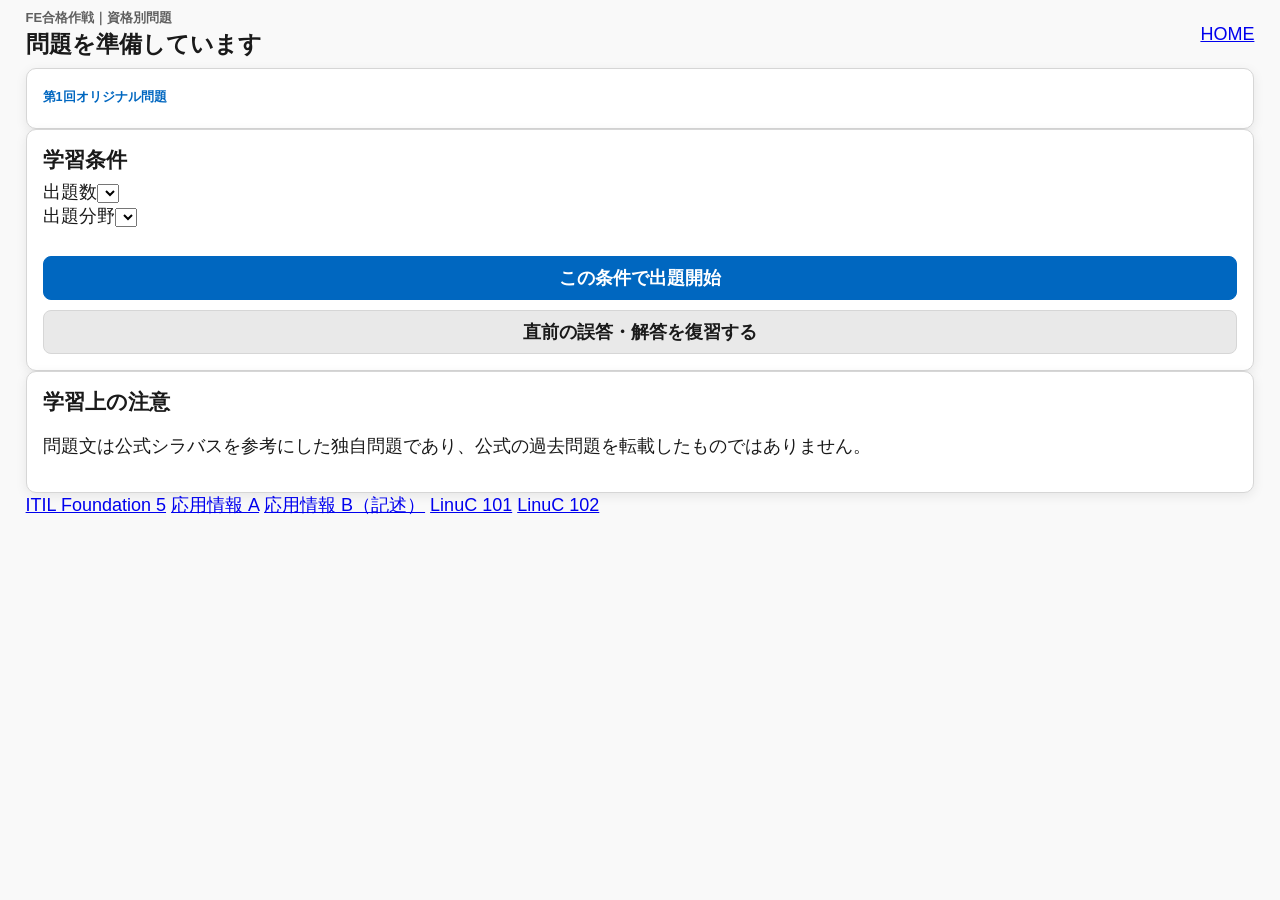
==== cert_quiz.html @ 1ab3b7d3 "feat(quiz): create reusable certificate practice and review page" ====
<!doctype html>
<html lang="ja">
<head>
  <meta charset="utf-8">
  <meta name="viewport" content="width=device-width,initial-scale=1,viewport-fit=cover">
  <meta name="theme-color" content="#0078d4">
  <meta name="apple-mobile-web-app-capable" content="yes">
  <title>資格別予測問題 | FE合格作戦</title>
  <link rel="stylesheet" href="./styles.css">
  <link rel="stylesheet" href="./cert_quiz.css">
</head>
<body>
<div class="app-shell cert-shell">
<header class="app-header"><div><p class="eyebrow">FE合格作戦｜資格別問題</p><h1 id="certTitle">問題を準備しています</h1></div><a class="cert-home" href="./index.html">HOME</a></header>
<main>
<section id="certSetupView" class="cert-view">
  <div class="hero-card">
    <span class="mode-kicker" id="certTag">第1回オリジナル問題</span>
    <h2 id="certSubtitle"></h2>
    <p id="certOfficial"></p>
  </div>
  <div class="stats-card cert-form">
    <h3>学習条件</h3>
    <div class="cert-field"><label for="certCount">出題数</label><select id="certCount"></select></div>
    <div class="cert-field"><label for="certCategory">出題分野</label><select id="certCategory"></select></div>
    <p id="certPreview" class="cert-info" aria-live="polite"></p>
    <button id="certStartBtn" class="primary full" type="button">この条件で出題開始</button>
    <button id="certReviewBtn" class="secondary full" type="button">直前の誤答・解答を復習する</button>
  </div>
  <div class="stats-card cert-form">
    <h3>学習上の注意</h3>
    <p id="certNotice" class="cert-info"></p>
    <p class="cert-info">問題文は公式シラバスを参考にした独自問題であり、公式の過去問題を転載したものではありません。</p>
  </div>
  <div class="cert-links">
    <a href="./cert_quiz.html?cert=itil5">ITIL Foundation 5</a>
    <a href="./cert_quiz.html?cert=ap_a">応用情報 A</a>
    <a href="./cert_quiz.html?cert=ap_b">応用情報 B（記述）</a>
    <a href="./cert_quiz.html?cert=linuc101">LinuC 101</a>
    <a href="./cert_quiz.html?cert=linuc102">LinuC 102</a>
  </div>
</section>
<section id="certExamView" class="cert-view" hidden>
  <div class="cert-toolbar"><span id="certProgress"></span><span id="certTimer" role="timer"></span></div>
  <div class="cert-progress"><div id="certProgressBar"></div></div>
  <article class="question-card cert-question">
    <div class="meta"><span class="badge" id="certBadge">科目</span><span class="badge soft" id="certTopic">分野</span></div>
    <h2 id="certQuestionText"></h2>
    <div id="certAnswers" class="options" role="group" aria-label="選択肢"></div>
    <div id="certWritten" hidden>
      <label for="certWrittenAnswer">記述解答</label>
      <textarea id="certWrittenAnswer" rows="6" placeholder="根拠・計算式を含めて記入してください"></textarea>
      <p class="cert-info">記述式は模範解答と自己照合する方式です。自動採点しません。</p>
    </div>
  </article>
  <div class="cert-navigation">
    <button id="certPrevBtn" class="secondary" type="button">前の問題</button>
    <button id="certNextBtn" class="primary" type="button">次の問題</button>
  </div>
  <button id="certSubmitBtn" class="submit" type="button">回答を提出して結果を確認</button>
  <button id="certAbortBtn" class="secondary full" type="button">学習条件に戻る（入力は保存）</button>
</section>
<section id="certResultView" class="cert-view" hidden>
  <div class="stats-card">
    <h2 id="certResultTitle">学習結果</h2>
    <div id="certResultSummary"></div>
  </div>
  <div id="certWrongList" class="cert-wrong-list"></div>
  <button id="certRetryWrongBtn" class="primary full" type="button" hidden>間違えた問題だけ再出題</button>
  <button id="certResultHomeBtn" class="secondary full" type="button">学習条件へ戻る</button>
</section>
</main>
</div>
<script src="./cert_questions.js"></script>
<script src="./cert_quiz.js"></script>
</body>
</html>
---- styles.css ----
:root{color-scheme:light dark;--bg:#f3f3f3;--surface:#ffffff;--surface-2:#f9f9f9;--text:#1a1a1a;--muted:#5f5f5f;--border:#d6d6d6;--button:#e9e9e9;--button-text:#1a1a1a;--accent:#0067c0;--accent-hover:#005a9e;--accent-text:#ffffff;--selected:#e5f1fb;--selected-border:#0067c0;--code-bg:#202020;--code-text:#f5f5f5;--success:#dff6dd;--success-border:#0f7b0f;--danger:#fde7e9;--danger-border:#c42b1c;--review:#ffb900;--warning-bg:#fff4ce;--warning-text:#6a4b00;--shadow:0 3px 12px rgba(0,0,0,.08)}
@media(prefers-color-scheme:dark){:root{--bg:#202020;--surface:#2b2b2b;--surface-2:#252525;--text:#ffffff;--muted:#c8c8c8;--border:#505050;--button:#3b3b3b;--button-text:#ffffff;--accent:#60cdff;--accent-hover:#75d5ff;--accent-text:#001018;--selected:#18384a;--selected-border:#60cdff;--code-bg:#111111;--code-text:#f5f5f5;--success:#143d20;--success-border:#6ccb5f;--danger:#4a1d1d;--danger-border:#ff99a4;--review:#fce100;--warning-bg:#4b3a00;--warning-text:#fff4ce;--shadow:0 3px 14px rgba(0,0,0,.28)}}
*{box-sizing:border-box}html{font-size:18px;background:var(--bg);color:var(--text)}body{margin:0;background:var(--bg);color:var(--text);font-family:"Segoe UI Variable","Segoe UI",-apple-system,BlinkMacSystemFont,"Hiragino Sans","Yu Gothic",sans-serif}.app-shell{max-width:760px;margin:0 auto;background:var(--surface-2);padding:env(safe-area-inset-top) 16px calc(12px + env(safe-area-inset-bottom));min-height:100dvh}.app-header{display:flex;justify-content:space-between;align-items:center;padding:10px 0 8px}.eyebrow{margin:0;color:var(--muted);font-size:.72rem;font-weight:700}.app-header h1{margin:.05rem 0 0;font-size:1.3rem}.icon-btn{border:1px solid var(--border);background:var(--button);color:var(--button-text);border-radius:8px;width:42px;height:42px;font-size:1.1rem;box-shadow:0 1px 3px rgba(0,0,0,.12)}.progress-row{display:flex;justify-content:space-between;font-size:.76rem;color:var(--muted);margin-bottom:5px}.progress{height:7px;background:var(--border);border-radius:999px;overflow:hidden;margin-bottom:9px}.progress div{height:100%;width:0;background:var(--accent);transition:width .2s}.question-card{background:var(--surface);color:var(--text);border:1px solid var(--border);border-radius:10px;padding:14px 16px;box-shadow:var(--shadow)}.meta{display:flex;gap:6px;flex-wrap:wrap;margin-bottom:8px}.badge{font-size:.66rem;font-weight:700;background:var(--accent);color:var(--accent-text);padding:4px 8px;border-radius:999px}.badge.soft{background:var(--button);color:var(--button-text);border:1px solid var(--border)}.badge.warn{background:var(--warning-bg);color:var(--warning-text);border:1px solid var(--border)}.question-card h2{font-size:1rem;line-height:1.45;margin:0 0 10px}.code-block{font-size:.78rem;line-height:1.35;white-space:pre;overflow-x:auto;background:var(--code-bg);color:var(--code-text);border-radius:8px;padding:9px 11px;margin:0 0 10px;max-height:145px}.options{display:grid;gap:7px}.option-btn{width:100%;text-align:left;border:1px solid var(--border);background:var(--surface);color:var(--text);border-radius:8px;padding:9px 11px;font-size:.9rem;line-height:1.3;min-height:43px}.option-btn:hover{background:var(--button)}.option-btn.selected{border:2px solid var(--selected-border);background:var(--selected);font-weight:700}.option-btn.correct-choice{border:2px solid var(--success-border);background:var(--success);font-weight:700}.option-btn.wrong-choice{border:2px solid var(--danger-border);background:var(--danger)}.option-btn:disabled{color:var(--text);opacity:1}.choice-letter{display:inline-flex;width:26px;height:26px;align-items:center;justify-content:center;border-radius:6px;background:var(--button);color:var(--button-text);margin-right:8px;font-weight:800}.selected .choice-letter,.correct-choice .choice-letter{background:var(--accent);color:var(--accent-text)}.review-row{display:flex;align-items:center;gap:8px;margin-top:9px;padding-top:8px;border-top:1px solid var(--border);font-size:.78rem}.review-row input{width:19px;height:19px;accent-color:var(--accent)}.nav-row{display:grid;grid-template-columns:1fr 1fr;gap:9px;margin-top:8px}button{font:inherit}.primary,.secondary,.submit{border-radius:8px;padding:9px;font-weight:700;min-height:43px}.primary,.submit{border:1px solid var(--accent);background:var(--accent);color:var(--accent-text)}.primary:hover,.submit:hover{background:var(--accent-hover)}.secondary{border:1px solid var(--border);background:var(--button);color:var(--button-text)}.submit{width:100%;margin-top:7px}.full{width:100%;margin-top:10px}.result-view,.overview-view{background:var(--surface);color:var(--text);border:1px solid var(--border);border-radius:10px;padding:16px;box-shadow:var(--shadow)}.result-view textarea{width:100%;height:360px;font-size:.9rem;line-height:1.5;border:1px solid var(--border);border-radius:8px;padding:12px;background:var(--surface-2);color:var(--text)}.overview-head{display:flex;justify-content:space-between;align-items:center}.overview-grid{display:grid;grid-template-columns:repeat(5,1fr);gap:8px;margin-top:12px}.overview-item{border:1px solid var(--border);border-radius:8px;background:var(--surface);color:var(--text);padding:10px 4px;font-weight:800}.overview-item.answered{background:var(--success)}.overview-item.review{outline:3px solid var(--review)}.overview-item.current{background:var(--accent);color:var(--accent-text);border-color:var(--accent)}.toast{position:fixed;left:50%;bottom:calc(20px + env(safe-area-inset-bottom));transform:translateX(-50%);background:var(--text);color:var(--surface);padding:10px 15px;border-radius:999px;font-size:.8rem;z-index:20}
.home-view{display:grid;gap:12px}.hero-card,.stats-card{background:var(--surface);border:1px solid var(--border);border-radius:10px;padding:16px;box-shadow:var(--shadow)}.hero-card h2,.stats-card h3{margin:0 0 6px}.hero-card p{margin:0;color:var(--muted);font-size:.9rem;line-height:1.5}.mode-grid{display:grid;grid-template-columns:1fr 1fr;gap:12px}.mode-card{min-height:160px;text-align:left;display:flex;flex-direction:column;gap:8px;justify-content:center;border:1px solid var(--border);border-radius:10px;background:var(--surface);color:var(--text);padding:18px;box-shadow:var(--shadow)}.mode-card strong{font-size:1.15rem}.mode-card span:last-child{font-size:.8rem;color:var(--muted);line-height:1.45}.mode-kicker{font-size:.7rem;font-weight:800;color:var(--accent)}.accent-card{border:2px solid var(--accent);background:var(--selected)}.stats-row{display:flex;justify-content:space-between;padding:8px 0;border-top:1px solid var(--border);font-size:.88rem}.stats-row:first-of-type{margin-top:8px}
.drill-card{position:relative}.drill-progress div{transition:width .15s}.timer-badge{margin-left:auto;display:inline-flex;align-items:center;justify-content:center;width:34px;height:34px;border-radius:50%;background:var(--accent);color:var(--accent-text);font-weight:800;font-size:1rem}.timer-badge.expired{background:var(--warning-bg);color:var(--warning-text);border:1px solid var(--review)}.drill-label{margin:4px 0 5px;color:var(--muted);font-size:.75rem;font-weight:700}.drill-prompt{font-size:1.25rem!important;line-height:1.45!important;margin-bottom:14px!important}.feedback{margin-top:10px;padding:12px;border-radius:8px;background:var(--surface-2);border:1px solid var(--border)}.feedback strong{font-size:.95rem}.feedback p{margin:6px 0 0;font-size:.82rem;line-height:1.45}.feedback .contrast{color:var(--muted);border-top:1px solid var(--border);padding-top:7px}.exam-example{margin-top:10px;padding:10px;border:1px solid var(--selected-border);border-radius:8px;background:var(--selected)}.exam-example-label{display:inline-block;font-size:.72rem;font-weight:800;color:var(--accent);margin-bottom:4px}.exam-example p{white-space:pre-line;margin:0;font-size:.84rem;line-height:1.5}.result-summary{text-align:center;padding:10px 0}.score-big{font-size:2.2rem;font-weight:800;color:var(--accent)}
@media (min-width:769px){html,body{min-height:768px}.app-shell{height:768px;min-height:768px;max-height:768px;overflow-y:auto}.question-card{max-height:540px;overflow-y:auto}}
@media (max-width:768px){html,body{min-height:100%;height:auto;overflow-y:auto;-webkit-overflow-scrolling:touch}.app-shell{width:100%;max-width:none;min-height:100dvh;height:auto;max-height:none;overflow:visible;padding-left:12px;padding-right:12px}.app-header{padding-top:7px;padding-bottom:5px;position:sticky;top:0;z-index:10;background:var(--surface-2)}.question-card{max-height:none;overflow:visible}.question-card h2{font-size:.96rem}.option-btn{font-size:.88rem;padding:8px 10px;min-height:41px}.nav-row{margin-top:6px}.submit{margin-top:5px}.result-view,.overview-view{height:auto;max-height:none;overflow:visible}.result-view textarea{height:50dvh;min-height:260px}.mode-grid{grid-template-columns:1fr}.mode-card{min-height:120px;padding:14px}.hero-card,.stats-card{padding:13px}.drill-card{max-height:none;overflow:visible}.home-view,.drill-view,.drill-result-view{padding-bottom:calc(24px + env(safe-area-inset-bottom))}}
@media(max-width:380px){html{font-size:16px}.overview-grid{grid-template-columns:repeat(4,1fr)}.question-card{padding:11px 12px}.options{gap:5px}.option-btn{min-height:38px;padding:7px 9px}.mode-card{min-height:105px}}
.cram-mode-card{grid-column:1/-1;min-height:112px;border:2px solid var(--review);background:var(--warning-bg)}.cram-mode-card .mode-kicker{color:var(--warning-text)}.cram-instruction{margin:2px 0 8px;color:var(--muted);font-size:.78rem}.cram-title{font-size:1.25rem!important;margin:8px 0 16px!important}.cram-answer{display:grid;gap:8px;margin-top:10px}.cram-judge{display:grid;grid-template-columns:1fr 1fr;gap:9px;margin-top:12px}.exam-tips{border:1px solid var(--review);border-radius:8px;background:var(--warning-bg);color:var(--warning-text);padding:11px}.exam-tips strong{font-size:.84rem}.exam-tips p{margin:5px 0 0;font-size:.78rem;line-height:1.5}
.b-mode-card{grid-column:1/-1;min-height:112px;border:2px solid var(--danger-border);background:var(--danger)}.b-mode-card .mode-kicker{color:var(--danger-border)}
.exam-section-bar{display:grid;grid-template-columns:1fr 1fr auto auto;gap:7px;align-items:stretch;margin-bottom:9px}.section-btn{border:1px solid var(--border);border-radius:8px;background:var(--button);color:var(--button-text);padding:6px 8px;font-size:.78rem;font-weight:800;line-height:1.15}.section-btn small{font-size:.62rem;font-weight:600;color:var(--muted)}.section-btn.active{border:2px solid var(--accent);background:var(--selected);color:var(--accent)}.exam-timer{min-width:88px;border:1px solid var(--border);border-radius:8px;background:var(--surface);padding:5px 8px;display:flex;flex-direction:column;align-items:center;justify-content:center}.exam-timer small{font-size:.58rem;color:var(--muted)}.exam-timer strong{font-variant-numeric:tabular-nums;font-size:1rem;color:var(--accent)}.exam-timer strong.expired{color:var(--danger-border)}.timer-reset{border:1px solid var(--border);border-radius:8px;background:var(--button);color:var(--button-text);padding:4px 7px;display:flex;flex-direction:column;align-items:center;justify-content:center;font-weight:800}.timer-reset small{font-size:.52rem;white-space:nowrap}
.figure-block{margin:0 0 11px;padding:10px;border:1px solid var(--border);border-radius:8px;background:#fff;color:#111;overflow-x:auto}.figure-block svg{display:block;width:100%;height:auto;max-height:230px}.figure-block table{width:100%;border-collapse:collapse;font-size:.76rem;text-align:center}.figure-block th,.figure-block td{border:1px solid #555;padding:7px 5px}.figure-block th{background:#eee;font-weight:800}.figure-caption{margin:0 0 7px;font-size:.7rem;color:#444;font-weight:700}
@media(max-width:380px){.exam-section-bar{grid-template-columns:1fr 1fr}.exam-timer{grid-column:1/2;flex-direction:row;gap:8px;min-height:36px}.timer-reset{grid-column:2/3;flex-direction:row;gap:5px}.cram-mode-card{grid-column:auto}}
.question-card h2{white-space:pre-line}
.code-block{max-height:none;overflow:visible;white-space:pre-wrap;overflow-wrap:anywhere}
@media (min-width:769px){html,body{height:auto;overflow-y:auto}.app-shell{height:auto;min-height:100dvh;max-height:none;overflow:visible}.question-card{max-height:none;overflow:visible}}
[hidden]{display:none!important}.app-shell{padding-bottom:calc(84px + env(safe-area-inset-bottom))}.bottom-tabs{position:fixed;left:50%;bottom:0;z-index:30;transform:translateX(-50%);width:min(760px,100%);display:grid;grid-template-columns:repeat(4,1fr);gap:4px;padding:7px 10px calc(7px + env(safe-area-inset-bottom));background:var(--surface);border-top:1px solid var(--border);box-shadow:0 -3px 12px rgba(0,0,0,.12)}.tab-btn{border:0;border-radius:8px;background:transparent;color:var(--muted);min-height:50px;display:flex;flex-direction:column;align-items:center;justify-content:center;gap:2px}.tab-btn span{font-size:1rem;font-weight:800}.tab-btn small{font-size:.66rem;font-weight:700}.tab-btn.active{background:var(--selected);color:var(--accent)}.stats-view{padding-top:4px;display:grid;gap:12px}.comparison-section{background:var(--surface);border:1px solid var(--border);border-radius:10px;padding:14px;box-shadow:var(--shadow)}.comparison-heading{display:flex;align-items:flex-end;justify-content:space-between;gap:10px}.comparison-heading h2{margin:2px 0 0;font-size:1.08rem}.comparison-count{font-size:.72rem;color:var(--muted);font-weight:700}.comparison-lead{margin:8px 0 11px;color:var(--muted);font-size:.78rem;line-height:1.5}.comparison-filters{display:flex;gap:6px;overflow-x:auto;padding:1px 0 9px;scrollbar-width:none}.comparison-filters::-webkit-scrollbar{display:none}.filter-chip{flex:0 0 auto;border:1px solid var(--border);border-radius:999px;padding:6px 11px;background:var(--button);color:var(--button-text);font-size:.72rem;font-weight:700}.filter-chip.active{border-color:var(--accent);background:var(--accent);color:var(--accent-text)}.comparison-list{display:grid;gap:8px}.comparison-card{border:1px solid var(--border);border-radius:9px;background:var(--surface-2);overflow:hidden}.comparison-card.priority{border-left:4px solid var(--review)}.comparison-card summary{list-style:none;cursor:pointer;padding:11px 12px;display:flex;align-items:center;justify-content:space-between;gap:10px}.comparison-card summary::-webkit-details-marker{display:none}.comparison-card summary span{display:flex;align-items:center;gap:6px;flex-wrap:wrap}.comparison-card summary small{font-size:.65rem;color:var(--muted);border:1px solid var(--border);border-radius:999px;padding:2px 6px}.comparison-card summary em{font-style:normal;font-size:.63rem;font-weight:800;color:var(--warning-text);background:var(--warning-bg);border-radius:999px;padding:3px 7px}.comparison-card summary strong{width:100%;font-size:.88rem}.comparison-card summary i{font-style:normal;color:var(--accent);font-size:1.2rem;font-weight:700}.comparison-body{border-top:1px solid var(--border);padding:10px 12px 12px;display:grid;gap:8px}.comparison-term{border-left:3px solid var(--accent);padding:4px 8px;background:var(--surface)}.comparison-term strong{font-size:.86rem}.comparison-term p{margin:3px 0;font-size:.78rem;line-height:1.45}.comparison-term span{display:block;color:var(--accent);font-size:.72rem;font-weight:700}.memory-tip{background:var(--selected);border:1px solid var(--selected-border);border-radius:7px;padding:8px 10px}.memory-tip b{font-size:.72rem;color:var(--accent)}.memory-tip p{margin:3px 0 0;font-size:.77rem;line-height:1.45}.comparison-drill{width:100%;margin-top:1px;font-size:.78rem}
.guide-mode-card{grid-column:1/-1;min-height:112px;border:2px solid var(--accent);background:var(--selected)}.b-guide-view{display:grid;gap:12px}.guide-hero,.guide-card{background:var(--surface);border:1px solid var(--border);border-radius:10px;padding:14px;box-shadow:var(--shadow)}.guide-hero h2{margin:3px 0 7px;font-size:1.12rem}.guide-hero p:last-child,.guide-card p{margin:0;color:var(--muted);font-size:.8rem;line-height:1.55}.guide-list{display:grid;gap:9px}.guide-card h3{margin:0 0 6px;font-size:.95rem}.guide-card .guide-formula{margin:0 0 7px;padding:8px 10px;border-radius:7px;background:var(--code-bg);color:var(--code-text);font-family:ui-monospace,SFMono-Regular,Consolas,monospace;font-size:.78rem;font-weight:700;overflow-wrap:anywhere}

/* 利用中のブラウザ領域へ追従し、内部スクロールを作らない */
.app-shell{width:100%;max-width:none;margin:0;padding-left:clamp(12px,2vw,32px);padding-right:clamp(12px,2vw,32px)}
.bottom-tabs{left:0;transform:none;width:100%;grid-template-columns:repeat(6,minmax(0,1fr));padding-left:clamp(4px,2vw,32px);padding-right:clamp(4px,2vw,32px)}
.tab-btn{text-decoration:none;min-width:0}
@media (min-width:769px){.mode-grid{grid-template-columns:repeat(3,minmax(0,1fr))}.mode-card,.python-mode-card,.cram-mode-card,.b-mode-card,.guide-mode-card{grid-column:auto}.guide-list{grid-template-columns:repeat(2,minmax(0,1fr))}}
@media (max-width:520px){.bottom-tabs{gap:1px}.tab-btn{padding:4px 1px}.tab-btn span{font-size:.88rem}.tab-btn small{font-size:.56rem}}
.bottom-tabs.four-tabs{grid-template-columns:repeat(4,minmax(0,1fr))}.category-grid .mode-card{min-height:150px}.coming-soon{opacity:.58;cursor:not-allowed}.qualification-grid{align-items:stretch}
.review-mode-card{border:2px solid var(--review);background:var(--warning-bg)}.review-list{display:grid;gap:9px}.review-list code{font-family:ui-monospace,SFMono-Regular,Consolas,monospace;color:var(--text)}

/* 選択肢数と画面幅から列数を自動計算する */
.options{grid-template-columns:repeat(auto-fit,minmax(min(clamp(165px,22vw,240px),100%),1fr));align-items:stretch}
.option-btn{height:100%;overflow-wrap:anywhere}

/* 第12回：出題設定と誤答レビュー。OSの既存カラートークンを利用 */
.exam-settings{margin:12px 0 16px;padding:16px}
.exam-settings h3{margin:0 0 6px}
.settings-help{margin:0 0 12px;color:var(--muted);font-size:.85rem}
.exam-settings-row{display:flex;justify-content:space-between;align-items:center;gap:15px;padding:10px 0;border-top:1px solid var(--border)}
.exam-settings-row label{font-weight:750;font-size:.9rem}
.exam-settings-row input{width:92px;min-width:72px;border:1px solid var(--border);border-radius:7px;padding:9px;background:var(--surface);color:var(--text);font-size:1rem;text-align:center}
.topic-settings{border:1px solid var(--border);border-radius:9px;padding:12px;margin:10px 0}
.topic-settings legend{font-size:.86rem;font-weight:800;padding:0 7px}
.topic-choice-grid{display:grid;grid-template-columns:repeat(auto-fit,minmax(min(180px,100%),1fr));gap:9px}
.fe-topic-choice{display:flex;align-items:center;gap:8px;background:var(--surface-2);border:1px solid var(--border);padding:10px;border-radius:8px;cursor:pointer;font-size:.83rem;font-weight:650}
.fe-topic-choice input{accent-color:var(--accent);width:18px;height:18px;flex-shrink:0}
.topic-actions{display:flex;gap:8px;flex-wrap:wrap;margin-top:11px}
.topic-actions button{font-size:.78rem}
.exam-preview{border:1px solid var(--selected-border);background:var(--selected);border-radius:8px;padding:10px;margin:10px 0 0;line-height:1.55;font-size:.82rem;font-weight:700}
.settings-warning{color:var(--warning-text);background:var(--warning-bg)}
.mode-card:disabled{opacity:.45;cursor:not-allowed}
.grading-output{display:grid;gap:10px;text-align:left}
.grading-output h3{margin:4px 0}
.grading-output > p{margin:0 0 4px;line-height:1.5}
.grade-card{border:1px solid var(--border);border-radius:9px;background:var(--surface);overflow:hidden}
.grade-card summary{cursor:pointer;padding:12px;display:flex;justify-content:space-between;align-items:center;gap:12px;list-style:none}
.grade-card summary::-webkit-details-marker{display:none}
.grade-card summary strong{font-size:.88rem}
.grade-card summary span{white-space:nowrap;color:var(--accent);font-weight:800;font-size:.8rem}
.grade-body{border-top:1px solid var(--border);padding:12px;overflow-wrap:anywhere}
.grade-body p{white-space:pre-line;line-height:1.6;font-size:.85rem}
.grade-code{white-space:pre-wrap;overflow:visible;overflow-wrap:anywhere;border-radius:8px;background:var(--code-bg);color:var(--code-text);padding:12px;font-size:.81rem}
.grade-figure{max-width:100%;overflow-x:auto}
.grade-figure svg{max-width:100%}
@media(max-width:540px){.exam-settings{padding:12px}.topic-choice-grid{grid-template-columns:repeat(2,minmax(0,1fr))}.fe-topic-choice{padding:9px 6px;font-size:.75rem}.grade-card summary{align-items:flex-start;flex-direction:column;gap:6px}}
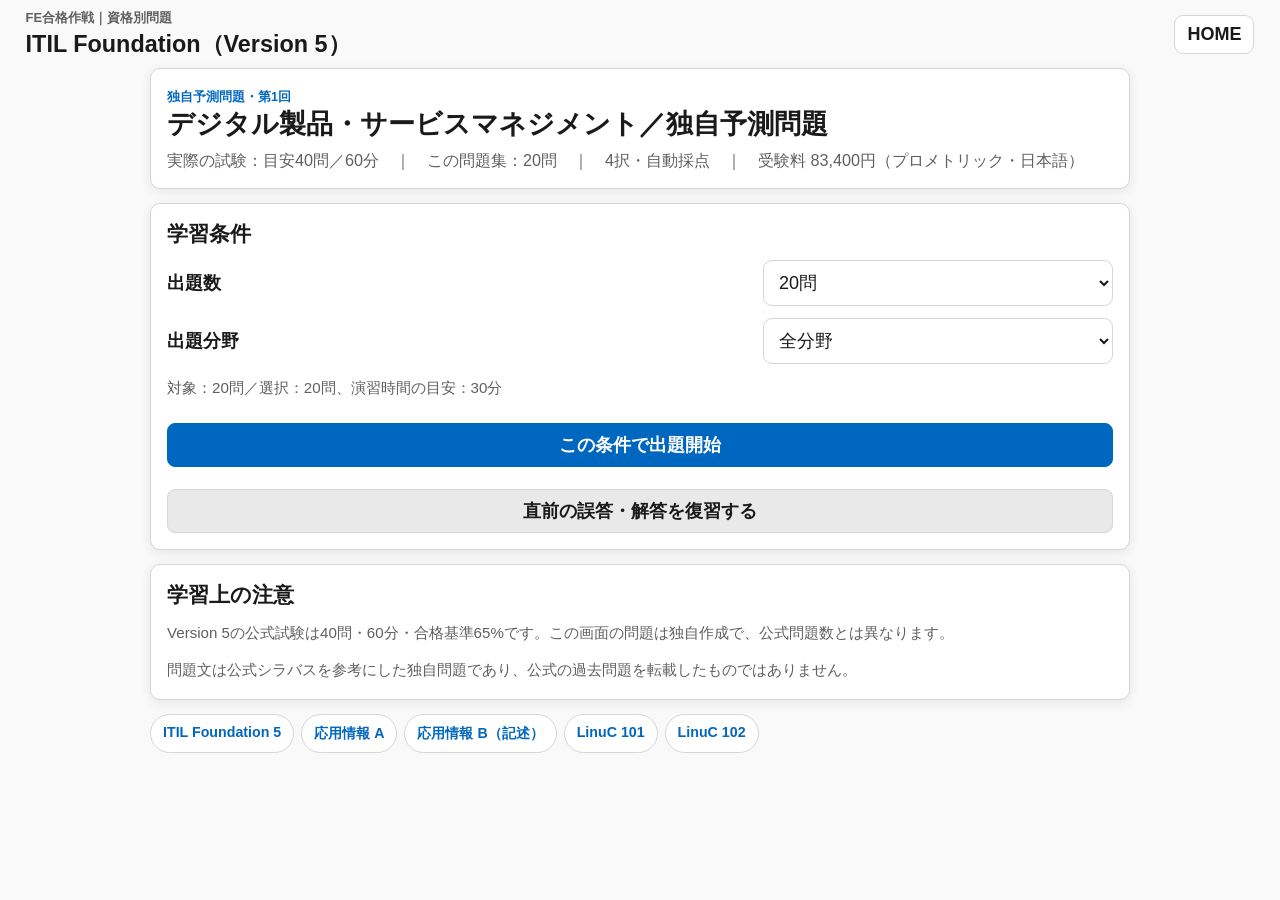
==== commit da81b9b2: "fix(quiz): improve practice restart, AP B 5 questions and review numbering" ====
--- a/cert_quiz.html
+++ b/cert_quiz.html
@@ -25,6 +25,7 @@
     <div class="cert-field"><label for="certCategory">出題分野</label><select id="certCategory"></select></div>
     <p id="certPreview" class="cert-info" aria-live="polite"></p>
     <button id="certStartBtn" class="primary full" type="button">この条件で出題開始</button>
+    <button id="certNewBtn" class="secondary full" type="button" hidden>保存中の回答を破棄して新しい問題を開始</button>
     <button id="certReviewBtn" class="secondary full" type="button">直前の誤答・解答を復習する</button>
   </div>
   <div class="stats-card cert-form">
--- a/cert_quiz.css
+++ b/cert_quiz.css
@@ -0,0 +1,37 @@
+
+/* 資格別問題：既存FEの色・タイポグラフィ・モバイル可変レイアウトを継承 */
+.cert-shell{max-width:100%;padding-bottom:40px}
+.cert-home{display:inline-flex;align-items:center;justify-content:center;border:1px solid var(--border);border-radius:9px;padding:8px 12px;background:var(--surface);color:var(--text);text-decoration:none;font-weight:700}
+.cert-view{width:min(980px,100%);margin:0 auto;display:grid;gap:14px}
+.cert-form{padding:16px;display:grid;gap:12px}
+.cert-form h3{margin:0}
+.cert-field{display:flex;align-items:center;justify-content:space-between;gap:14px}
+.cert-field label{font-weight:750}
+.cert-field select{width:min(65%,350px);border:1px solid var(--border);border-radius:9px;background:var(--surface);color:var(--text);font-size:1rem;padding:11px}
+.cert-info{font-size:.84rem;line-height:1.65;color:var(--muted);margin:0}
+.cert-links{display:flex;flex-wrap:wrap;gap:7px}
+.cert-links a{padding:9px 12px;background:var(--surface);color:var(--accent);border:1px solid var(--border);border-radius:99px;font-size:.79rem;text-decoration:none;font-weight:750}
+.cert-toolbar{display:flex;justify-content:space-between;align-items:center;gap:12px;font-weight:800}
+#certTimer{font-variant-numeric:tabular-nums;color:var(--accent)}
+.cert-progress{height:8px;background:var(--border);border-radius:100px;overflow:hidden}
+#certProgressBar{height:100%;background:var(--accent);width:0%;transition:width .12s}
+.cert-question{width:100%;max-height:none;overflow:visible}
+.cert-question h2{white-space:pre-line;line-height:1.65;overflow-wrap:anywhere}
+.cert-question .options{width:100%}
+.cert-question .option-btn{min-height:56px}
+.cert-navigation{display:grid;grid-template-columns:1fr 1fr;gap:10px}
+.cert-navigation button:disabled{opacity:.5}
+#certWritten{display:grid;gap:10px;width:100%}
+#certWritten[hidden]{display:none}
+#certWritten label{font-weight:800}
+#certWritten textarea{width:100%;min-height:140px;resize:vertical;border-radius:9px;border:1px solid var(--border);background:var(--surface);color:var(--text);font-size:1rem;padding:12px;line-height:1.7;font-family:inherit}
+.cert-wrong-list{display:grid;gap:9px}
+.cert-answer-card{border:1px solid var(--border);border-radius:9px;background:var(--surface);overflow:hidden}
+.cert-answer-card summary{cursor:pointer;padding:13px;font-weight:800}
+.cert-answer-card summary small{display:block;color:var(--muted);font-weight:500;margin-top:4px}
+.cert-answer-body{border-top:1px solid var(--border);padding:12px}
+.cert-answer-body p{margin:7px 0;line-height:1.65;overflow-wrap:anywhere;white-space:pre-wrap}
+.cert-answer-body .cert-answer{border-left:3px solid var(--accent);padding-left:8px}
+.cert-summary-score{font-size:1.65rem;font-weight:900;margin:6px 0}
+.cert-weak-area{font-weight:800}
+@media(max-width:600px){.cert-form{padding:12px}.cert-field{align-items:stretch;flex-direction:column;gap:6px}.cert-field select{width:100%}.cert-question .options{grid-template-columns:1fr}.cert-shell .app-header{gap:8px}.cert-home{padding:7px 9px}}
